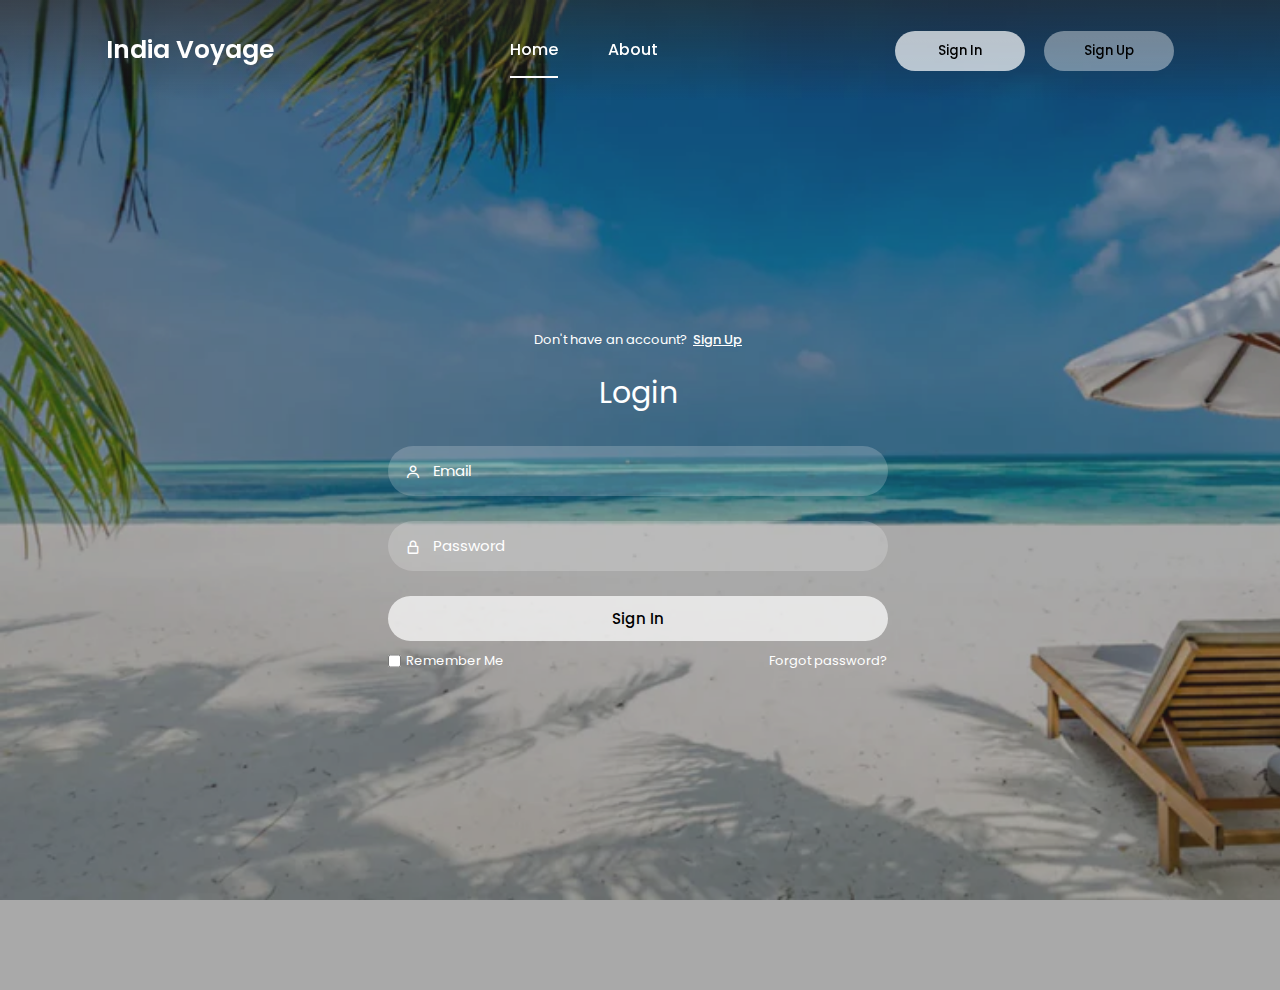
==== ADTProject/index.html @ 34194700 "Add files via upload" ====
<!DOCTYPE html>
<html>
<head>
    <meta charset='utf-8'>
    <meta http-equiv='X-UA-Compatible' content='IE=edge'>
    <title>India Voyage | Login | Registration</title>
    <meta name='viewport' content='width=device-width, initial-scale=1'>
    <link href='https://unpkg.com/boxicons@2.1.4/css/boxicons.min.css' rel='stylesheet'>
    <link rel="stylesheet" href="style.css">
    <script src='main.js'></script>
</head>
<body>
    <div class="wrapper">
        <nav class="nav">
            <div class="nav-logo">
                <p>India Voyage </p>
            </div>
            <div class="nav-menu" id="navMenu">
                <ul>
                    <li><a href="index.html" class="link active">Home</a></li>
                    <li><a href="About.html" class="link">About</a></li>
                </ul>
            </div>
            <div class="nav-button">
                <button class="btn white-btn" id="loginBtn" onclick="login()">Sign In</button>
                <button class="btn" id="registerBtn" onclick="register()">Sign Up</button>
            </div>
            <div class="nav-menu-btn">
                <i class="bx bx-menu" onclick="myMenuFunction()"></i>
            </div>
        </nav>
        <div class="form-box">
            <div class="login-container" id="login">
                <div class="top">
                    <span>Don't have an account? <a href="#" onclick="register()">Sign Up</a></span>
                    <header>Login</header>
                </div>
                <!--  sign in -->
                <form action="connect_signin.php" method="post">
                    <div class="input-box">
                        <input type="text" name="email" class="input-field" placeholder="Email">
                        <i class="bx bx-user"></i>
                    </div>
                    <div class="input-box">
                        <input type="password" name="password" class="input-field" placeholder="Password">
                        <i class="bx bx-lock-alt"></i>
                    </div>
                    <div class="input-box">
                        <input type="submit" class="submit" value="Sign In">
                    </div>
                </form>
                <div class="two-col">
                    <div class="one">
                        <input type="checkbox" id="login-check">
                        <label for="login-check"> Remember Me</label>
                    </div>
                    <div class="two">
                        <label><a href="#">Forgot password?</a></label>
                    </div>
                </div>
            </div>
            <div class="register-container" id="register">
                <div class="top">
                    <span>Have an account? <a href="#" onclick="login()">Login</a></span>
                    <header>Sign Up</header>
                </div>
                <!--sign up -->
                <form action="connect_signup.php" method="post">
                    <div class="two-forms">
                        <div class="input-box">
                            <input type="text" name="firstname" class="input-field" placeholder="Firstname">
                            <i class="bx bx-user"></i>
                        </div>
                        <div class="input-box">
                            <input type="text" name="lastname" class="input-field" placeholder="Lastname">
                            <i class="bx bx-user"></i>
                        </div>
                    </div>
                    <div class="input-box">
                        <input type="text" name="email" class="input-field" placeholder="Email">
                        <i class="bx bx-envelope"></i>
                    </div>
                    <div class="input-box">
                        <input type="password" name="password" class="input-field" placeholder="Password">
                        <i class="bx bx-lock-alt"></i>
                    </div>
                    <div class="input-box">
                        <input type="submit" class="submit" value="Register">
                    </div>
                </form>
                <div class="two-col">
                    <div class="one">
                        <input type="checkbox" id="register-check">
                        <label for="register-check"> Remember Me</label>
                    </div>
                    <div class="two">
                        <label><a href="#">Terms & conditions</a></label>
                    </div>
                </div>
            </div>
        </div>
    </div>   
    <script>
        function myMenuFunction() {
            var i = document.getElementById("navMenu");
            if(i.className === "nav-menu") {
                i.className += " responsive";
            } else {
                i.className = "nav-menu";
            }
        }

        var a = document.getElementById("loginBtn");
        var b = document.getElementById("registerBtn");
        var x = document.getElementById("login");
        var y = document.getElementById("register");
        function login() {
            x.style.left = "4px";
            y.style.right = "-520px";
            a.className += " white-btn";
            b.className = "btn";
            x.style.opacity = 1;
            y.style.opacity = 0;
        }
        function register() {
            x.style.left = "-510px";
            y.style.right = "5px";
            a.className = "btn";
            b.className += " white-btn";
            x.style.opacity = 0;
            y.style.opacity = 1;
        }
    </script>
</body>
</html>
---- ADTProject/style.css ----
/* POPPINS FONT */
@import url('https://fonts.googleapis.com/css2?family=Poppins:wght@400;500;600;700&display=swap');
*{  
    margin: 0;
    padding: 0;
    box-sizing: border-box;
    font-family: 'Poppins', sans-serif;
}
body{
    background: url("image3.webp");
    background-size: cover;
    background-repeat: no-repeat;
    background-attachment: fixed;
    overflow: hidden;
}
.wrapper{
    display: flex;
    justify-content: center;
    align-items: center;
    min-height: 110vh;
    background: rgba(39, 39, 39, 0.4);
}
.nav{
    position: fixed;
    top: 0;
    display: flex;
    justify-content: space-around;
    width: 100%;
    height: 100px;
    line-height: 100px;
    background: linear-gradient(rgba(39,39,39, 0.6), transparent);
    z-index: 100;
}
.nav-logo p{
    color: white;
    font-size: 25px;
    font-weight: 600;
}
.nav-menu ul{
    display: flex;
}
.nav-menu ul li{
    list-style-type: none;
}
.nav-menu ul li .link{
    text-decoration: none;
    font-weight: 500;
    color: #fff;
    padding-bottom: 15px;
    margin: 0 25px;
}
.link:hover, .active{
    border-bottom: 2px solid #fff;
}
.nav-button .btn{
    width: 130px;
    height: 40px;
    font-weight: 500;
    background: rgba(255, 255, 255, 0.4);
    border: none;
    border-radius: 30px;
    cursor: pointer;
    transition: .3s ease;
}
.btn:hover{
    background: rgba(255, 255, 255, 0.3);
}
#registerBtn{
    margin-left: 15px;
}
.btn.white-btn{
    background: rgba(255, 255, 255, 0.7);
}
.btn.btn.white-btn:hover{
    background: rgba(255, 255, 255, 0.5);
}
.nav-menu-btn{
    display: none;
}
.form-box{
    position: relative;
    display: flex;
    align-items: center;
    justify-content: center;
    width: 512px;
    height: 420px;
    overflow: hidden;
    z-index: 2;
}
.login-container{
    position: absolute;
    left: 4px;
    width: 500px;
    display: flex;
    flex-direction: column;
    transition: .5s ease-in-out;
}
.register-container{
    position: absolute;
    right: -520px;
    width: 500px;
    display: flex;
    flex-direction: column;
    transition: .5s ease-in-out;
}
.top span{
    color: #fff;
    font-size: small;
    padding: 10px 0;
    display: flex;
    justify-content: center;
}
.top span a{
    font-weight: 500;
    color: #fff;
    margin-left: 5px;
}
header{
    color: #fff;
    font-size: 30px;
    text-align: center;
    padding: 10px 0 30px 0;
}
.two-forms{
    display: flex;
    gap: 10px;
}
.input-field{
    font-size: 15px;
    background: rgba(255, 255, 255, 0.2);
    color: #fff;
    height: 50px;
    width: 100%;
    padding: 0 10px 0 45px;
    border: none;
    border-radius: 30px;
    outline: none;
    transition: .2s ease;
}
.input-field:hover, .input-field:focus{
    background: rgba(255, 255, 255, 0.25);
}
::-webkit-input-placeholder{
    color: #fff;
}
.input-box i{
    position: relative;
    top: -35px;
    left: 17px;
    color: #fff;
}
.submit{
    font-size: 15px;
    font-weight: 500;
    color: black;
    height: 45px;
    width: 100%;
    border: none;
    border-radius: 30px;
    outline: none;
    background: rgba(255, 255, 255, 0.7);
    cursor: pointer;
    transition: .3s ease-in-out;
}
.submit:hover{
    background: rgba(255, 255, 255, 0.5);
    box-shadow: 1px 5px 7px 1px rgba(0, 0, 0, 0.2);
}
.two-col{
    display: flex;
    justify-content: space-between;
    color: #fff;
    font-size: small;
    margin-top: 10px;
}
.two-col .one{
    display: flex;
    gap: 5px;
}
.two label a{
    text-decoration: none;
    color: #fff;
}
.two label a:hover{
    text-decoration: underline;
}
@media only screen and (max-width: 786px){
    .nav-button{
        display: none;
    }
    .nav-menu.responsive{
        top: 100px;
    }
    .nav-menu{
        position: absolute;
        top: -800px;
        display: flex;
        justify-content: center;
        background: rgba(255, 255, 255, 0.2);
        width: 100%;
        height: 90vh;
        backdrop-filter: blur(20px);
        transition: .3s;
    }
    .nav-menu ul{
        flex-direction: column;
        text-align: center;
    }
    .nav-menu-btn{
        display: block;
    }
    .nav-menu-btn i{
        font-size: 25px;
        color: #fff;
        padding: 10px;
        background: rgba(255, 255, 255, 0.2);
        border-radius: 50%;
        cursor: pointer;
        transition: .3s;
    }
    .nav-menu-btn i:hover{
        background: rgba(255, 255, 255, 0.15);
    }
}
@media only screen and (max-width: 540px) {
    .wrapper{
        min-height: 100vh;
    }
    .form-box{
        width: 100%;
        height: 500px;
    }
    .register-container, .login-container{
        width: 100%;
        padding: 0 20px;
    }
    .register-container .two-forms{
        flex-direction: column;
        gap: 0;
    }
}
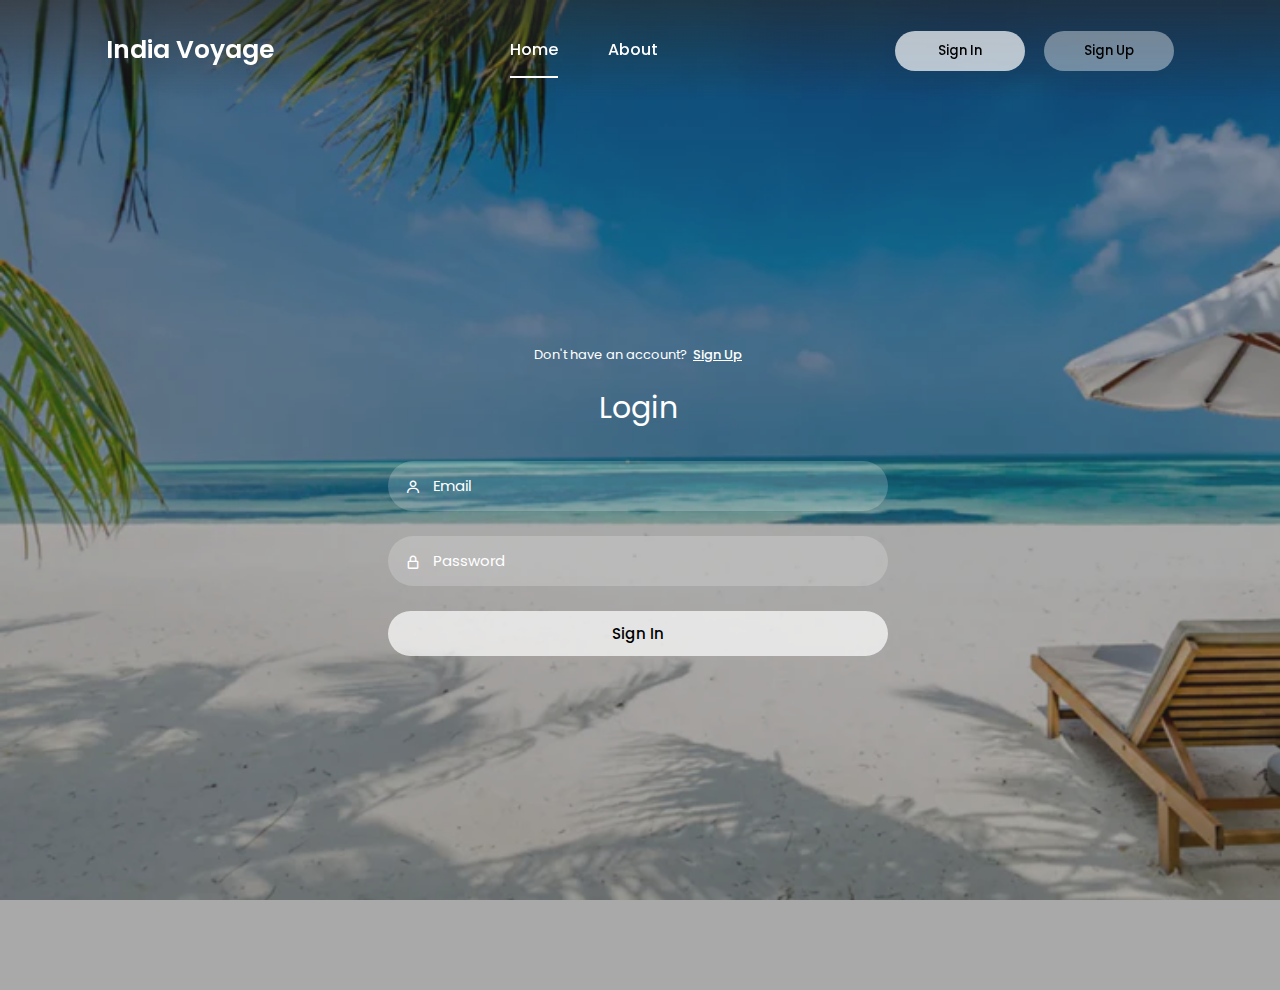
==== commit a91c7525: "Add files via upload" ====
--- a/ADTProject/index.html
+++ b/ADTProject/index.html
@@ -6,7 +6,7 @@
     <title>India Voyage | Login | Registration</title>
     <meta name='viewport' content='width=device-width, initial-scale=1'>
     <link href='https://unpkg.com/boxicons@2.1.4/css/boxicons.min.css' rel='stylesheet'>
-    <link rel="stylesheet" href="style.css">
+    <link rel="stylesheet" href="style/style.css">
     <script src='main.js'></script>
 </head>
 <body>
@@ -36,7 +36,7 @@
                     <header>Login</header>
                 </div>
                 <!--  sign in -->
-                <form action="connect_signin.php" method="post">
+                <form action="./php/connect_signin.php" method="post">
                     <div class="input-box">
                         <input type="text" name="email" class="input-field" placeholder="Email">
                         <i class="bx bx-user"></i>
@@ -49,15 +49,6 @@
                         <input type="submit" class="submit" value="Sign In">
                     </div>
                 </form>
-                <div class="two-col">
-                    <div class="one">
-                        <input type="checkbox" id="login-check">
-                        <label for="login-check"> Remember Me</label>
-                    </div>
-                    <div class="two">
-                        <label><a href="#">Forgot password?</a></label>
-                    </div>
-                </div>
             </div>
             <div class="register-container" id="register">
                 <div class="top">
@@ -65,7 +56,7 @@
                     <header>Sign Up</header>
                 </div>
                 <!--sign up -->
-                <form action="connect_signup.php" method="post">
+                <form action="./php/connect_signup.php" method="post">
                     <div class="two-forms">
                         <div class="input-box">
                             <input type="text" name="firstname" class="input-field" placeholder="Firstname">
@@ -88,15 +79,6 @@
                         <input type="submit" class="submit" value="Register">
                     </div>
                 </form>
-                <div class="two-col">
-                    <div class="one">
-                        <input type="checkbox" id="register-check">
-                        <label for="register-check"> Remember Me</label>
-                    </div>
-                    <div class="two">
-                        <label><a href="#">Terms & conditions</a></label>
-                    </div>
-                </div>
             </div>
         </div>
     </div>   
--- a/ADTProject/style/style.css
+++ b/ADTProject/style/style.css
@@ -0,0 +1,240 @@
+@import url('https://fonts.googleapis.com/css2?family=Poppins:wght@400;500;600;700&display=swap');
+*{  
+    margin: 0;
+    padding: 0;
+    box-sizing: border-box;
+    font-family: 'Poppins', sans-serif;
+}
+body{
+    background: url("../images/image3.webp");
+    background-size: cover;
+    background-repeat: no-repeat;
+    background-attachment: fixed;
+    overflow: hidden;
+}
+.wrapper{
+    display: flex;
+    justify-content: center;
+    align-items: center;
+    min-height: 110vh;
+    background: rgba(39, 39, 39, 0.4);
+}
+.nav{
+    position: fixed;
+    top: 0;
+    display: flex;
+    justify-content: space-around;
+    width: 100%;
+    height: 100px;
+    line-height: 100px;
+    background: linear-gradient(rgba(39,39,39, 0.6), transparent);
+    z-index: 100;
+}
+.nav-logo p{
+    color: white;
+    font-size: 25px;
+    font-weight: 600;
+}
+.nav-menu ul{
+    display: flex;
+}
+.nav-menu ul li{
+    list-style-type: none;
+}
+.nav-menu ul li .link{
+    text-decoration: none;
+    font-weight: 500;
+    color: #fff;
+    padding-bottom: 15px;
+    margin: 0 25px;
+}
+.link:hover, .active{
+    border-bottom: 2px solid #fff;
+}
+.nav-button .btn{
+    width: 130px;
+    height: 40px;
+    font-weight: 500;
+    background: rgba(255, 255, 255, 0.4);
+    border: none;
+    border-radius: 30px;
+    cursor: pointer;
+    transition: .3s ease;
+}
+.btn:hover{
+    background: rgba(255, 255, 255, 0.3);
+}
+#registerBtn{
+    margin-left: 15px;
+}
+.btn.white-btn{
+    background: rgba(255, 255, 255, 0.7);
+}
+.btn.btn.white-btn:hover{
+    background: rgba(255, 255, 255, 0.5);
+}
+.nav-menu-btn{
+    display: none;
+}
+.form-box{
+    position: relative;
+    display: flex;
+    align-items: center;
+    justify-content: center;
+    width: 512px;
+    height: 420px;
+    overflow: hidden;
+    z-index: 2;
+}
+.login-container{
+    position: absolute;
+    left: 4px;
+    width: 500px;
+    display: flex;
+    flex-direction: column;
+    transition: .5s ease-in-out;
+}
+.register-container{
+    position: absolute;
+    right: -520px;
+    width: 500px;
+    display: flex;
+    flex-direction: column;
+    transition: .5s ease-in-out;
+}
+.top span{
+    color: #fff;
+    font-size: small;
+    padding: 10px 0;
+    display: flex;
+    justify-content: center;
+}
+.top span a{
+    font-weight: 500;
+    color: #fff;
+    margin-left: 5px;
+}
+header{
+    color: #fff;
+    font-size: 30px;
+    text-align: center;
+    padding: 10px 0 30px 0;
+}
+.two-forms{
+    display: flex;
+    gap: 10px;
+}
+.input-field{
+    font-size: 15px;
+    background: rgba(255, 255, 255, 0.2);
+    color: #fff;
+    height: 50px;
+    width: 100%;
+    padding: 0 10px 0 45px;
+    border: none;
+    border-radius: 30px;
+    outline: none;
+    transition: .2s ease;
+}
+.input-field:hover, .input-field:focus{
+    background: rgba(255, 255, 255, 0.25);
+}
+::-webkit-input-placeholder{
+    color: #fff;
+}
+.input-box i{
+    position: relative;
+    top: -35px;
+    left: 17px;
+    color: #fff;
+}
+.submit{
+    font-size: 15px;
+    font-weight: 500;
+    color: black;
+    height: 45px;
+    width: 100%;
+    border: none;
+    border-radius: 30px;
+    outline: none;
+    background: rgba(255, 255, 255, 0.7);
+    cursor: pointer;
+    transition: .3s ease-in-out;
+}
+.submit:hover{
+    background: rgba(255, 255, 255, 0.5);
+    box-shadow: 1px 5px 7px 1px rgba(0, 0, 0, 0.2);
+}
+.two-col{
+    display: flex;
+    justify-content: space-between;
+    color: #fff;
+    font-size: small;
+    margin-top: 10px;
+}
+.two-col .one{
+    display: flex;
+    gap: 5px;
+}
+.two label a{
+    text-decoration: none;
+    color: #fff;
+}
+.two label a:hover{
+    text-decoration: underline;
+}
+@media only screen and (max-width: 786px){
+    .nav-button{
+        display: none;
+    }
+    .nav-menu.responsive{
+        top: 100px;
+    }
+    .nav-menu{
+        position: absolute;
+        top: -800px;
+        display: flex;
+        justify-content: center;
+        background: rgba(255, 255, 255, 0.2);
+        width: 100%;
+        height: 90vh;
+        backdrop-filter: blur(20px);
+        transition: .3s;
+    }
+    .nav-menu ul{
+        flex-direction: column;
+        text-align: center;
+    }
+    .nav-menu-btn{
+        display: block;
+    }
+    .nav-menu-btn i{
+        font-size: 25px;
+        color: #fff;
+        padding: 10px;
+        background: rgba(255, 255, 255, 0.2);
+        border-radius: 50%;
+        cursor: pointer;
+        transition: .3s;
+    }
+    .nav-menu-btn i:hover{
+        background: rgba(255, 255, 255, 0.15);
+    }
+}
+@media only screen and (max-width: 540px) {
+    .wrapper{
+        min-height: 100vh;
+    }
+    .form-box{
+        width: 100%;
+        height: 500px;
+    }
+    .register-container, .login-container{
+        width: 100%;
+        padding: 0 20px;
+    }
+    .register-container .two-forms{
+        flex-direction: column;
+        gap: 0;
+    }
+}
